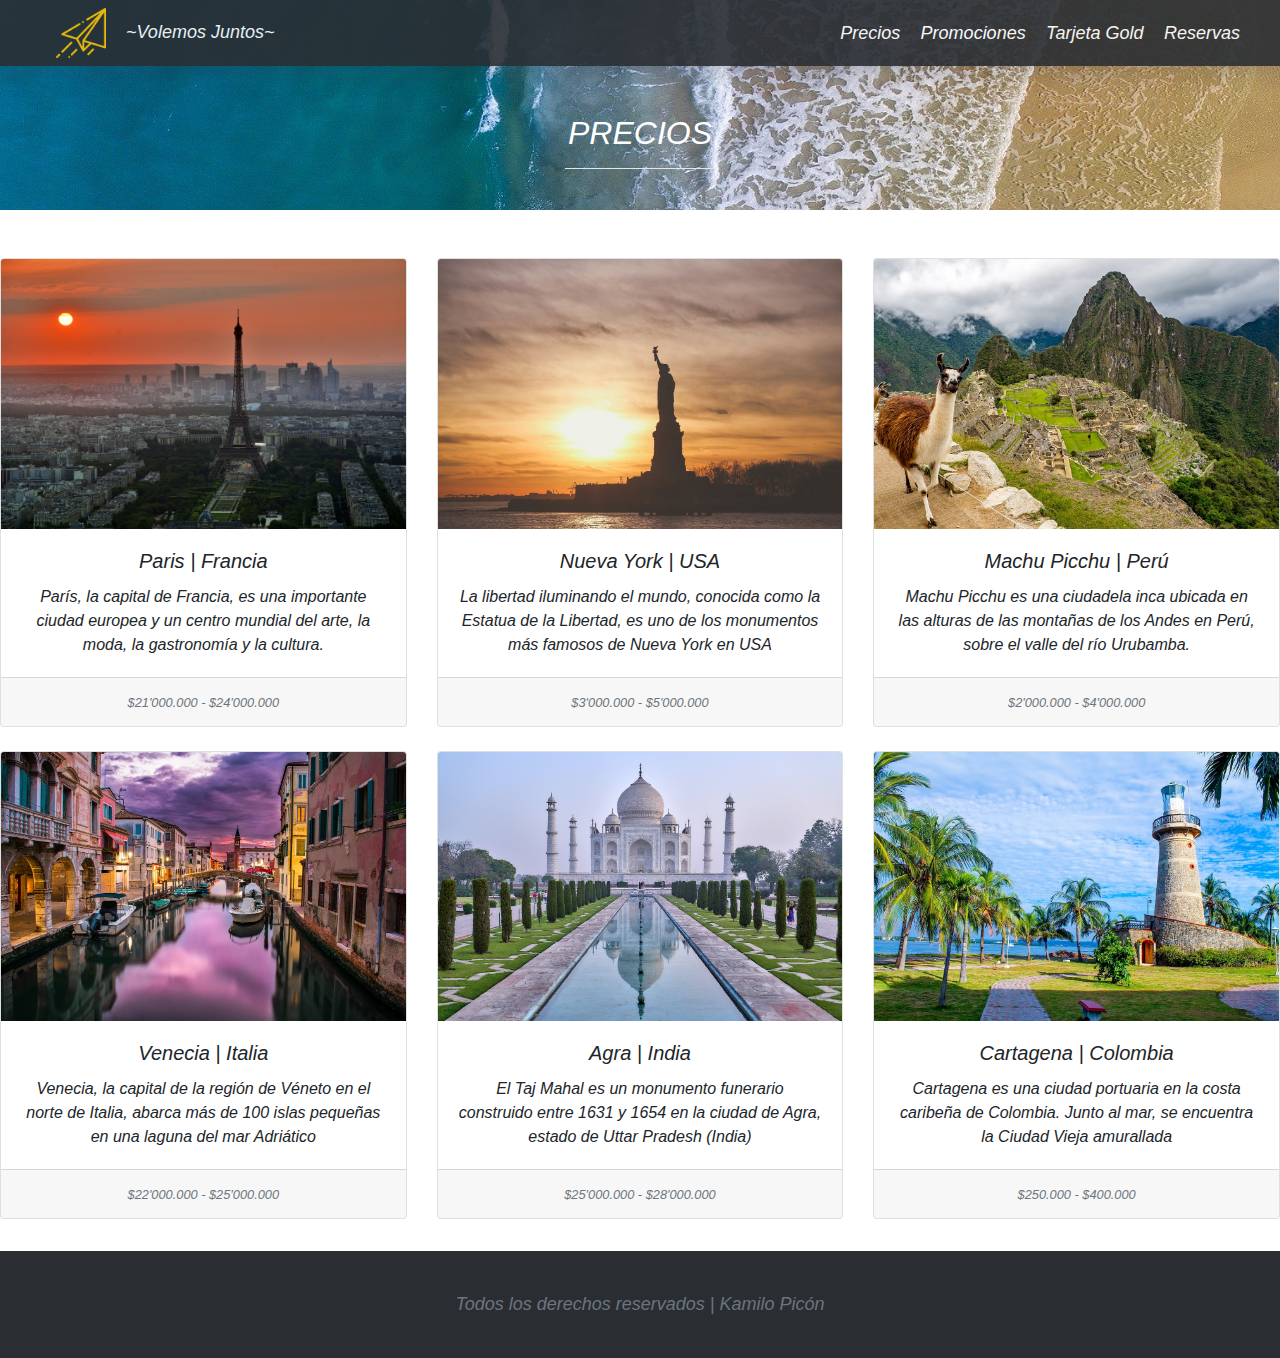
==== precios.html @ f5640f95 "Add files via upload" ====
<!doctype html>
<html lang="en">
  <head>
    <meta charset="utf-8">
	<meta name="viewport" content="width=device-width, initial-scale=1, shrink-to-fit=no">
	<meta http-equiv="X-UA-Compatible" content="ie=edge">
	<link href="https://fonts.googleapis.com/css?family=Krona+One|Poppins&display=swap" rel="stylesheet">
    <title>Precios</title>

	<!-- Bootstrap CSS -->
	
	<link rel="stylesheet" href="https://stackpath.bootstrapcdn.com/bootstrap/4.5.2/css/bootstrap.min.css" 
	integrity="sha384-JcKb8q3iqJ61gNV9KGb8thSsNjpSL0n8PARn9HuZOnIxN0hoP+VmmDGMN5t9UJ0Z" crossorigin="anonymous">

    <!-- Custom CSS -->
    <link href="css/estilos.css" rel="stylesheet">
  </head>
  <div class="body-precios">
  <body class="text-center">
    
	<header>
		<div class="menu-contenedor">
			<div><a href="index.html"><img class="mb-2 mt-2 ml-3" src="img/avion.png" width="50px" height="50px">&nbsp;&nbsp;&nbsp;&nbsp;<i>~Volemos Juntos~ <i></a></div>
			<div class="mb-2 mt-2" >
                <a href="precios.html">Precios</a>
                <a href="promociones.html">Promociones</a>
                <a href="tarjeta.html">Tarjeta Gold</a>
			<a href="reservas.html">Reservas</a>
		</div>
		</div>
    </header>
    
    <div class="precio mt-5 text-white" >
        <h2>PRECIOS</h2>
        <hr color="white" size=3 width="150px">
    </div>
    </div>
    <div class="row row-cols-1 row-cols-md-3 mt-5 mb-2">
        <div class="col mb-4">
          <div class="card">
            <a href="https://www.tiquetesbaratos.com/index.php"><img src="img/paris2.jpg" class="card-img-top" alt="..."></a>
            <div class="card-body">
              <h5 class="card-title">Paris | Francia</h5>
              <p class="card-text">París, la capital de Francia, es una importante ciudad europea y un centro mundial del arte, la moda, la gastronomía y la cultura.</p>
            </div>
            <div class="card-footer">
                <small class="text-muted">$21'000.000 - $24'000.000</small>

              </div>
          </div>
        </div>
        <div class="col mb-4">
          <div class="card">
            <a href="https://www.tiquetesbaratos.com/index.php"><img src="img/york.jpg" class="card-img-top" alt="..."></a>
            <div class="card-body">
              <h5 class="card-title">Nueva York | USA</h5>
              <p class="card-text">La libertad iluminando el mundo, conocida como la Estatua de la Libertad, es uno de los monumentos más famosos de Nueva York en USA</p>
            </div>
            <div class="card-footer">
                <small class="text-muted">$3'000.000 - $5'000.000</small>
              </div>
          </div>
        </div>
        <div class="col mb-4">
          <div class="card">
            <a href="https://www.tiquetesbaratos.com/index.php"><img src="img/machu.jpg" class="card-img-top" alt="..."></a>
            <div class="card-body">
              <h5 class="card-title">Machu Picchu | Perú</h5>
              <p class="card-text">Machu Picchu es una ciudadela inca ubicada en las alturas de las montañas de los Andes en Perú, sobre el valle del río Urubamba.</p>
            </div>
            <div class="card-footer">
                <small class="text-muted">$2'000.000 - $4'000.000</small>
              </div>
          </div>
        </div>
        <div class="col mb-4">
          <div class="card">
            <a href="https://www.tiquetesbaratos.com/index.php"><img src="img/italia.jpg" class="card-img-top" alt="..."></a>
            <div class="card-body">
              <h5 class="card-title">Venecia | Italia</h5>
              <p class="card-text">Venecia, la capital de la región de Véneto en el norte de Italia, abarca más de 100 islas pequeñas en una laguna del mar Adriático</p>
            </div>
            <div class="card-footer">
                <small class="text-muted">$22'000.000 - $25'000.000</small>
              </div>
          </div>
        </div>
        <div class="col mb-4">
            <div class="card">
              <a href="https://www.tiquetesbaratos.com/index.php"><img src="img/taj.jpg" class="card-img-top" alt="..."></a>
              <div class="card-body">
                <h5 class="card-title">Agra | India</h5>
                <p class="card-text">El Taj Mahal  es un monumento funerario construido entre 1631 y 1654 en la ciudad de Agra, estado de Uttar Pradesh (India)</p>
              </div>
              <div class="card-footer">
                <small class="text-muted">$25'000.000 - $28'000.000</small>
              </div>
            </div>
          </div>
          <div class="col mb-4">
            <div class="card">
                <a href="https://www.tiquetesbaratos.com/index.php"><img src="img/cartagena.jpg" class="card-img-top" alt="..."></a>
              <div class="card-body">
                <h5 class="card-title">Cartagena | Colombia</h5>
                <p class="card-text">Cartagena es una ciudad portuaria en la costa caribeña de Colombia. Junto al mar, se encuentra la Ciudad Vieja amurallada</p>
              </div>
              <div class="card-footer">
                <small class="text-muted">$250.000 - $400.000</small>
              </div>
            </div>
          </div>
      </div>
    
    </div>
    <footer class="text-muted">Todos los derechos reservados | Kamilo Picón </footer>
</body>
</html>
---- css/estilos.css ----
.body-index {
    height: 100%;
    display:flex;
    align-items:center;
    padding-top:40px;
    padding-bottom: 40px;
    background-color: #f5f5f5f5;
}
.img-hombre{
    -webkit-box-shadow: 0px -2px 18px 14px rgba(52,58,64,0.18);
    -moz-box-shadow: 0px -2px 18px 14px rgba(52,58,64,0.18);
    box-shadow: 0px -2px 18px 14px rgba(52,58,64,0.18);
border-radius: 10px;
width: 50%;
}

#inputclave::placeholder {
    text-align: center;
  }
  #inputEmail::placeholder {
    text-align: center;
  }
.formulario {
    -webkit-box-shadow: 0px -2px 18px 14px rgba(52,58,64,0.18);
    -moz-box-shadow: 0px -2px 18px 14px rgba(52,58,64,0.18);
    box-shadow: 0px -2px 18px 14px rgba(52,58,64,0.18);
    width: 100%;
    max-width: 330px;
    padding: 30px;
    margin:auto;
    border-radius: 10px;
    
}

.formulario .checkbox {
    font-weight: 400;
}

.formulario .form-control {
    height: auto;
    padding: 10px;
    font-size: 16px;
}

.formulario input[type="email"] {
  margin-bottom: 10px;
}

.formulario input[type="password"] {
 margin-bottom: 10px;
}
footer{
   
    font-size: 18px;
    background-color:  #2a2e33;
    padding: 40px 0;
    text-align: center;
    color:white;
    
}

@media screen and (max-width: 950px) {
    
        
       
    }

    /*---------------------------CSS RESERVAS-------------------------------------------------*/
    .body-reservas{
        /* Location of the image */
    background-image: url(../img/background-full.jpg);
    
    /* Image is centered vertically and horizontally at all times */
    background-position: center center;
    
    /* Image doesn't repeat */
    background-repeat: no-repeat;
    
    /* Makes the image fixed in the viewport so that it doesn't move when 
       the content height is greater than the image height */
    background-attachment: fixed;
    
    /* This is what makes the background image rescale based on its container's size */
    background-size: cover;
    
    /* Pick a solid background color that will be displayed while the background image is loading */
    background-color:#f5f5f5;
    
    /* SHORTHAND CSS NOTATION
     * background: url(background-photo.jpg) center center cover no-repeat fixed;
     */
     
  }
  
  
  header {
    -webkit-box-shadow: 0px -2px 18px 14px rgba(52,58,64,0.18);
    -moz-box-shadow: 0px -2px 18px 14px rgba(52,58,64,0.18);
    box-shadow: 0px -2px 18px 14px rgba(52,58,64,0.18);
      background-color: #2a2e33;
      opacity: 90%;
      width: 100%;
     margin-bottom: 3px;
  }
  
  header .logo-contenedor {
      margin-left: 32px;
  }
  
  header .menu-contenedor {
      display: flex;
      flex-direction: row;
      flex-wrap: wrap;
      justify-content: space-between;	
      margin-right: 32px;
      margin-left: 32px; 
  
  }
  
  
  header .menu-contenedor a{
      font-size: 18px;
      line-height: 50px;
      padding: 2px 8px;
      text-decoration: none;
      color: white;
  }
  
  header a:hover {
    color:#F7BD03;
    text-decoration: none;
  }
  
  .contenedor{
    display: flex;
    flex-direction: row;
    justify-content: center;
    margin-top: 20px;
    
   
  }
  
  .contenedor-form{
    -webkit-box-shadow: 0px -2px 18px 14px rgba(52,58,64,0.18);
    -moz-box-shadow: 0px -2px 18px 14px rgba(52,58,64,0.18);
    box-shadow: 0px -2px 18px 14px rgba(52,58,64,0.18);
    display: flex;
    flex-direction: column;
    max-width: 100%;
    width: 600px;
    background: white;
    opacity: 90%;
    border: 1px solid #f5f5f5;
    box-shadow: 3px 0px 10px -5px black;
    border-radius: 30px;
    padding: 20px;
    margin-bottom: 20px;
  }
  
  .contenedor-form button{
      width:200px; 
  }
  
  
  
  @media screen and (max-width: 480px) {
      header {
          flex-direction: column;
          justify-content: center;
      }
      header .menu-contenedor {
          flex-direction: column;
          margin: 0;
          text-align: center;
      }
      header .menu-contenedor a {
          margin: 0 0 0 0;
      }
  
      header .logo-contenedor {
          margin-left: 0;
      }
  
      header img{
          display: none;
      }
  
      .contenedor{
          margin-left: 0;
      }
  }
  /*---------------------------CSS PRECIOS-------------------------------------------------*/
  .body-precios{
      height: 210px;
      width: 100%;
    /* Location of the image */
background-image: url(../img/sea.jpg);

/* Image is centered vertically and horizontally at all times */
background-position: center center;

/* Image doesn't repeat */
background-repeat: no-repeat;

/* Makes the image fixed in the viewport so that it doesn't move when 
   the content height is greater than the image height */
background-attachment: fixed;

/* This is what makes the background image rescale based on its container's size */
background-size: cover;

/* Pick a solid background color that will be displayed while the background image is loading */
background-color:#f5f5f5;

/* SHORTHAND CSS NOTATION
 * background: url(background-photo.jpg) center center cover no-repeat fixed;
 */
 
}
 
 
  .card:hover{
    -webkit-box-shadow: 0px -2px 18px 14px rgba(52,58,64,0.18);
    -moz-box-shadow: 0px -2px 18px 14px rgba(52,58,64,0.18);
    box-shadow: 0px -2px 18px 14px rgba(52,58,64,0.18);
    transform: translateY(-10px);
    transition: transform .2s;
  }
  /*---------------------------CSS PROMOCIONES-------------------------------------------------*/

  .body-promociones{
    height: 210px;
    width: 100%;
  /* Location of the image */
background-image: url(../img/sunset.jpg);

/* Image is centered vertically and horizontally at all times */
background-position: center center;

/* Image doesn't repeat */
background-repeat: no-repeat;

/* Makes the image fixed in the viewport so that it doesn't move when 
 the content height is greater than the image height */
background-attachment: fixed;

/* This is what makes the background image rescale based on its container's size */
background-size: cover;

/* Pick a solid background color that will be displayed while the background image is loading */
background-color:#f5f5f5;

/* SHORTHAND CSS NOTATION
* background: url(background-photo.jpg) center center cover no-repeat fixed;
*/
  }

  .card-promociones{
      display:flex;
    align-items:center;
    padding-top:40px;
    padding-bottom: 40px;
    text-align: center;
    
    flex-direction: row;
    flex-wrap: wrap;
    justify-content: center;	
    margin-right: 32px;
    margin-left: 32px;
  }
  .titulo-principal{
	padding: 0;
	margin-bottom:  20px;
	font-size: 45px;
}
.parrafo-principal{
	font-size: 20px;
	color: #ACA5AA;
}
.titulos{
	text-align: center;
	font-size: 20px;
	margin-top: 80px;
}

/*---------------------------CSS TARJETA GOLD-------------------------------------------------*/

.body-tarjeta{
    
    height: 210px;
    width: 100%;
  /* Location of the image */
background-image: url(../img/gold.jpg);

/* Image is centered vertically and horizontally at all times */
background-position: center center;

/* Image doesn't repeat */
background-repeat: no-repeat;

/* Makes the image fixed in the viewport so that it doesn't move when 
 the content height is greater than the image height */
background-attachment: fixed;

/* This is what makes the background image rescale based on its container's size */
background-size: cover;

/* Pick a solid background color that will be displayed while the background image is loading */
background-color:#f5f5f5;

/* SHORTHAND CSS NOTATION
* background: url(background-photo.jpg) center center cover no-repeat fixed;
*/
  }
  .gold{
      height: 100%;
    display:flex;
    align-items:center;
    padding-top:40px;
    padding-bottom: 40px;
    background-color: #f5f5f5f5;
  }
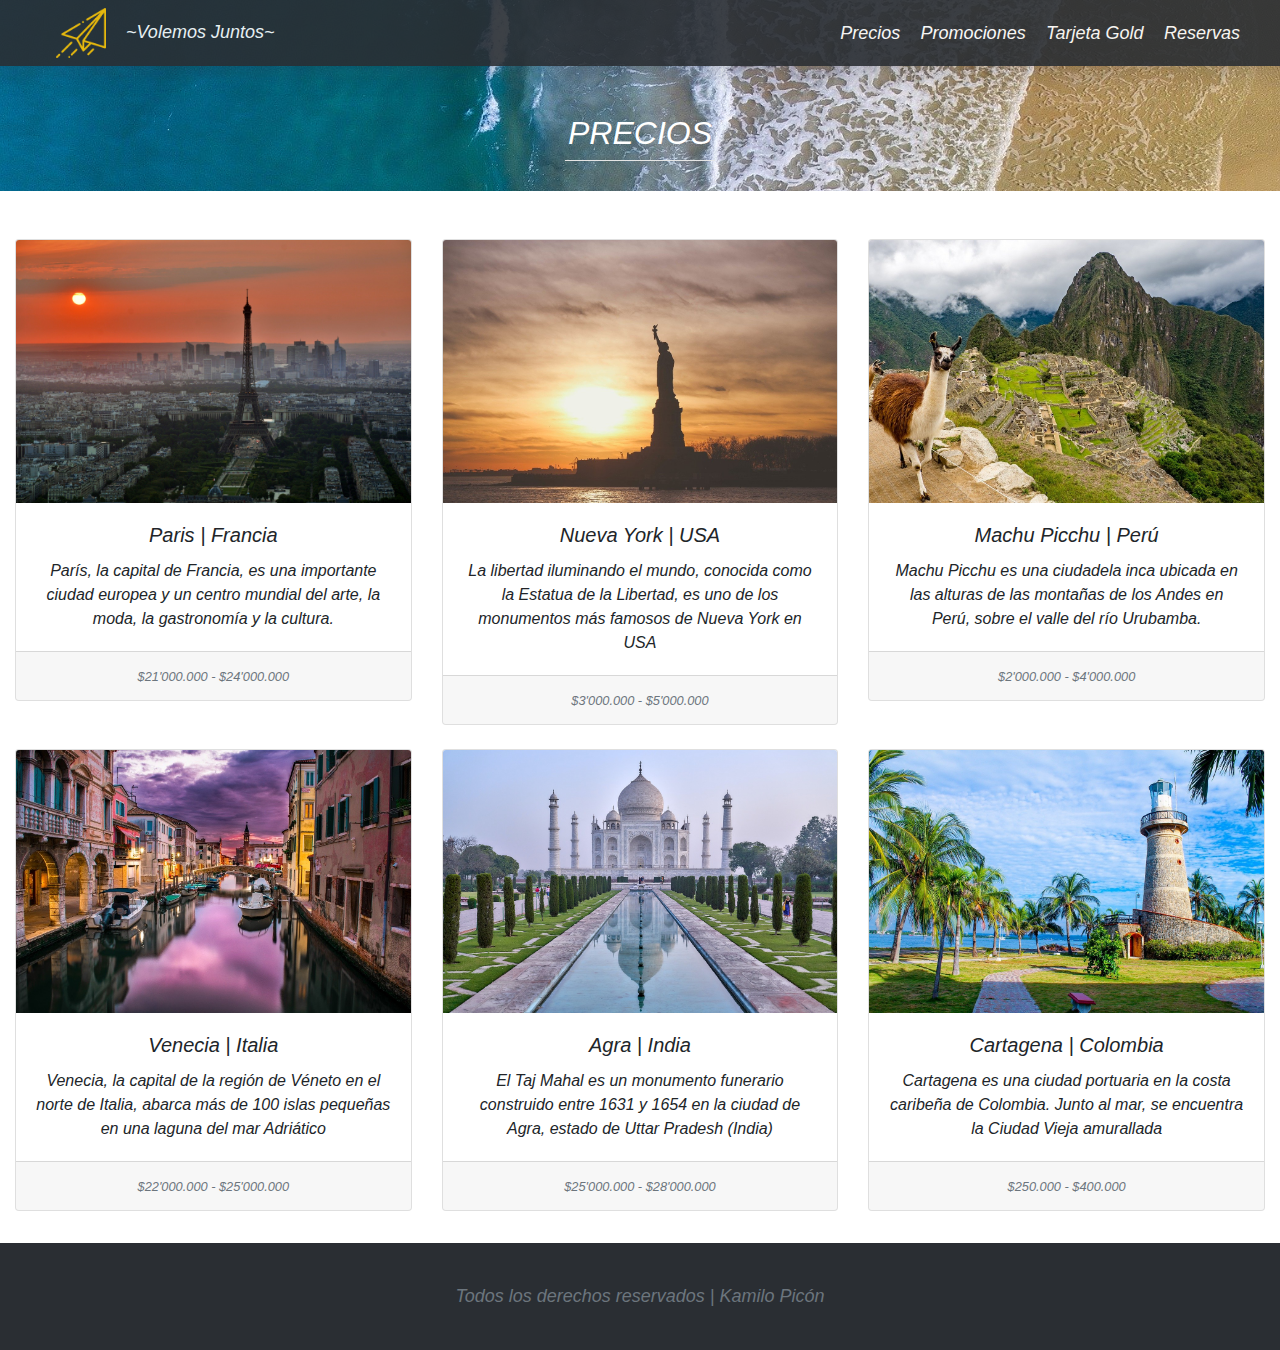
==== commit 3d9e2f63: "Add files via upload" ====
--- a/precios.html
+++ b/precios.html
@@ -20,8 +20,8 @@
     
 	<header>
 		<div class="menu-contenedor">
-			<div><a href="index.html"><img class="mb-2 mt-2 ml-3" src="img/avion.png" width="50px" height="50px">&nbsp;&nbsp;&nbsp;&nbsp;<i>~Volemos Juntos~ <i></a></div>
-			<div class="mb-2 mt-2" >
+			<div><a href="index.html"><img class="mb-2 mt-2 ml-3" src="img/avion.png" width="50px" height="50px">&nbsp;&nbsp;&nbsp;&nbsp;<i>~Volemos Juntos~<i></a></div>
+			<div class="mb-2 mt-2 links" >
                 <a href="precios.html">Precios</a>
                 <a href="promociones.html">Promociones</a>
                 <a href="tarjeta.html">Tarjeta Gold</a>
@@ -32,10 +32,10 @@
     
     <div class="precio mt-5 text-white" >
         <h2>PRECIOS</h2>
-        <hr color="white" size=3 width="150px">
+        <hr color="white" size=3 width="150px" style="margin: 0 auto;">
     </div>
     </div>
-    <div class="row row-cols-1 row-cols-md-3 mt-5 mb-2">
+    <div class="row row-cols-1 row-cols-md-3 mt-5 mb-2" style="max-width: 100%;">
         <div class="col mb-4">
           <div class="card">
             <a href="https://www.tiquetesbaratos.com/index.php"><img src="img/paris2.jpg" class="card-img-top" alt="..."></a>
--- a/css/estilos.css
+++ b/css/estilos.css
@@ -1,3 +1,8 @@
+*{
+    margin: 0;
+    padding: 0;
+    box-sizing: border-box;
+}
 .body-index {
     height: 100%;
     display:flex;
@@ -24,8 +29,7 @@
     -webkit-box-shadow: 0px -2px 18px 14px rgba(52,58,64,0.18);
     -moz-box-shadow: 0px -2px 18px 14px rgba(52,58,64,0.18);
     box-shadow: 0px -2px 18px 14px rgba(52,58,64,0.18);
-    width: 100%;
-    max-width: 330px;
+        width: 330px;
     padding: 30px;
     margin:auto;
     border-radius: 10px;
@@ -60,15 +64,54 @@
 }
 
 @media screen and (max-width: 950px) {
-    
+    .body-index, .gold{
+        flex-direction: column;
+    }
+    .body-index .img-hombre,.body-index form{
+        width: 90% ;
+        margin: 0 auto;
+    }
+    .img-hombre {
+      width: 90%;
+      text-align: center;
+      margin: 0 auto;
+      margin-left: 0 !important;
+      margin: 0 auto;
+      /* display: flex; */
+      /* justify-content: center; */
+      /* text-align: center; */
+      margin: 0 auto !important;
+      margin-bottom: 30px !important;
         
-       
     }
+
+    
+
+
+}
+@media screen and (max-width: 750px) {
+  header .menu-contenedor {
+
+    flex-direction: column;
+    justify-content: center;
+    align-items: center;
+    margin-right: 32px;
+    margin-left: 32px;
+
+}
+  
+}
+
 
     /*---------------------------CSS RESERVAS-------------------------------------------------*/
     .body-reservas{
         /* Location of the image */
     background-image: url(../img/background-full.jpg);
+    padding: 50px 0;
+    padding-top: 0;
+    width: 100%;
+
+    text-align: center;
     
     /* Image is centered vertically and horizontally at all times */
     background-position: center center;
@@ -109,7 +152,6 @@
   
   header .menu-contenedor {
       display: flex;
-      flex-direction: row;
       flex-wrap: wrap;
       justify-content: space-between;	
       margin-right: 32px;
@@ -160,38 +202,36 @@
   .contenedor-form button{
       width:200px; 
   }
-  
+hr{
+  margin: 0 auto;
+}
+  .row {
+    display: -ms-flexbox;
+    display: flex;
+    -ms-flex-wrap: wrap;
+    flex-wrap: wrap;
+    margin-right: -0px; 
+    margin-left: 0px; 
+}
+.rightj{
+
+  margin-bottom: 15px;
+} 
+.rightj:nth-child(3), .rightj:nth-child(6){
+  margin-right: 0px;
+} 
   
   
   @media screen and (max-width: 480px) {
-      header {
-          flex-direction: column;
-          justify-content: center;
-      }
-      header .menu-contenedor {
-          flex-direction: column;
-          margin: 0;
-          text-align: center;
-      }
-      header .menu-contenedor a {
-          margin: 0 0 0 0;
-      }
-  
-      header .logo-contenedor {
-          margin-left: 0;
-      }
-  
-      header img{
-          display: none;
-      }
-  
-      .contenedor{
-          margin-left: 0;
+      .links{
+        display: flex;
+        flex-direction: column;
       }
   }
   /*---------------------------CSS PRECIOS-------------------------------------------------*/
   .body-precios{
-      height: 210px;
+      padding: 30px 0 ;
+      padding-top: 0 ;
       width: 100%;
     /* Location of the image */
 background-image: url(../img/sea.jpg);
@@ -229,8 +269,9 @@
   /*---------------------------CSS PROMOCIONES-------------------------------------------------*/
 
   .body-promociones{
-    height: 210px;
     width: 100%;
+    padding: 30px 0;
+    padding-top: 0;
   /* Location of the image */
 background-image: url(../img/sunset.jpg);
 
@@ -264,7 +305,7 @@
     
     flex-direction: row;
     flex-wrap: wrap;
-    justify-content: center;	
+    justify-content: space-evenly;	
     margin-right: 32px;
     margin-left: 32px;
   }
@@ -287,10 +328,11 @@
 
 .body-tarjeta{
     
-    height: 210px;
+    padding: 50px 0;
+    padding-top: 0;
     width: 100%;
   /* Location of the image */
-background-image: url(../img/gold.jpg);
+background-image: linear-gradient(rgba(0,0,0,.5),rgba(0,0,0,.5)),url(../img/gold.jpg);
 
 /* Image is centered vertically and horizontally at all times */
 background-position: center center;
